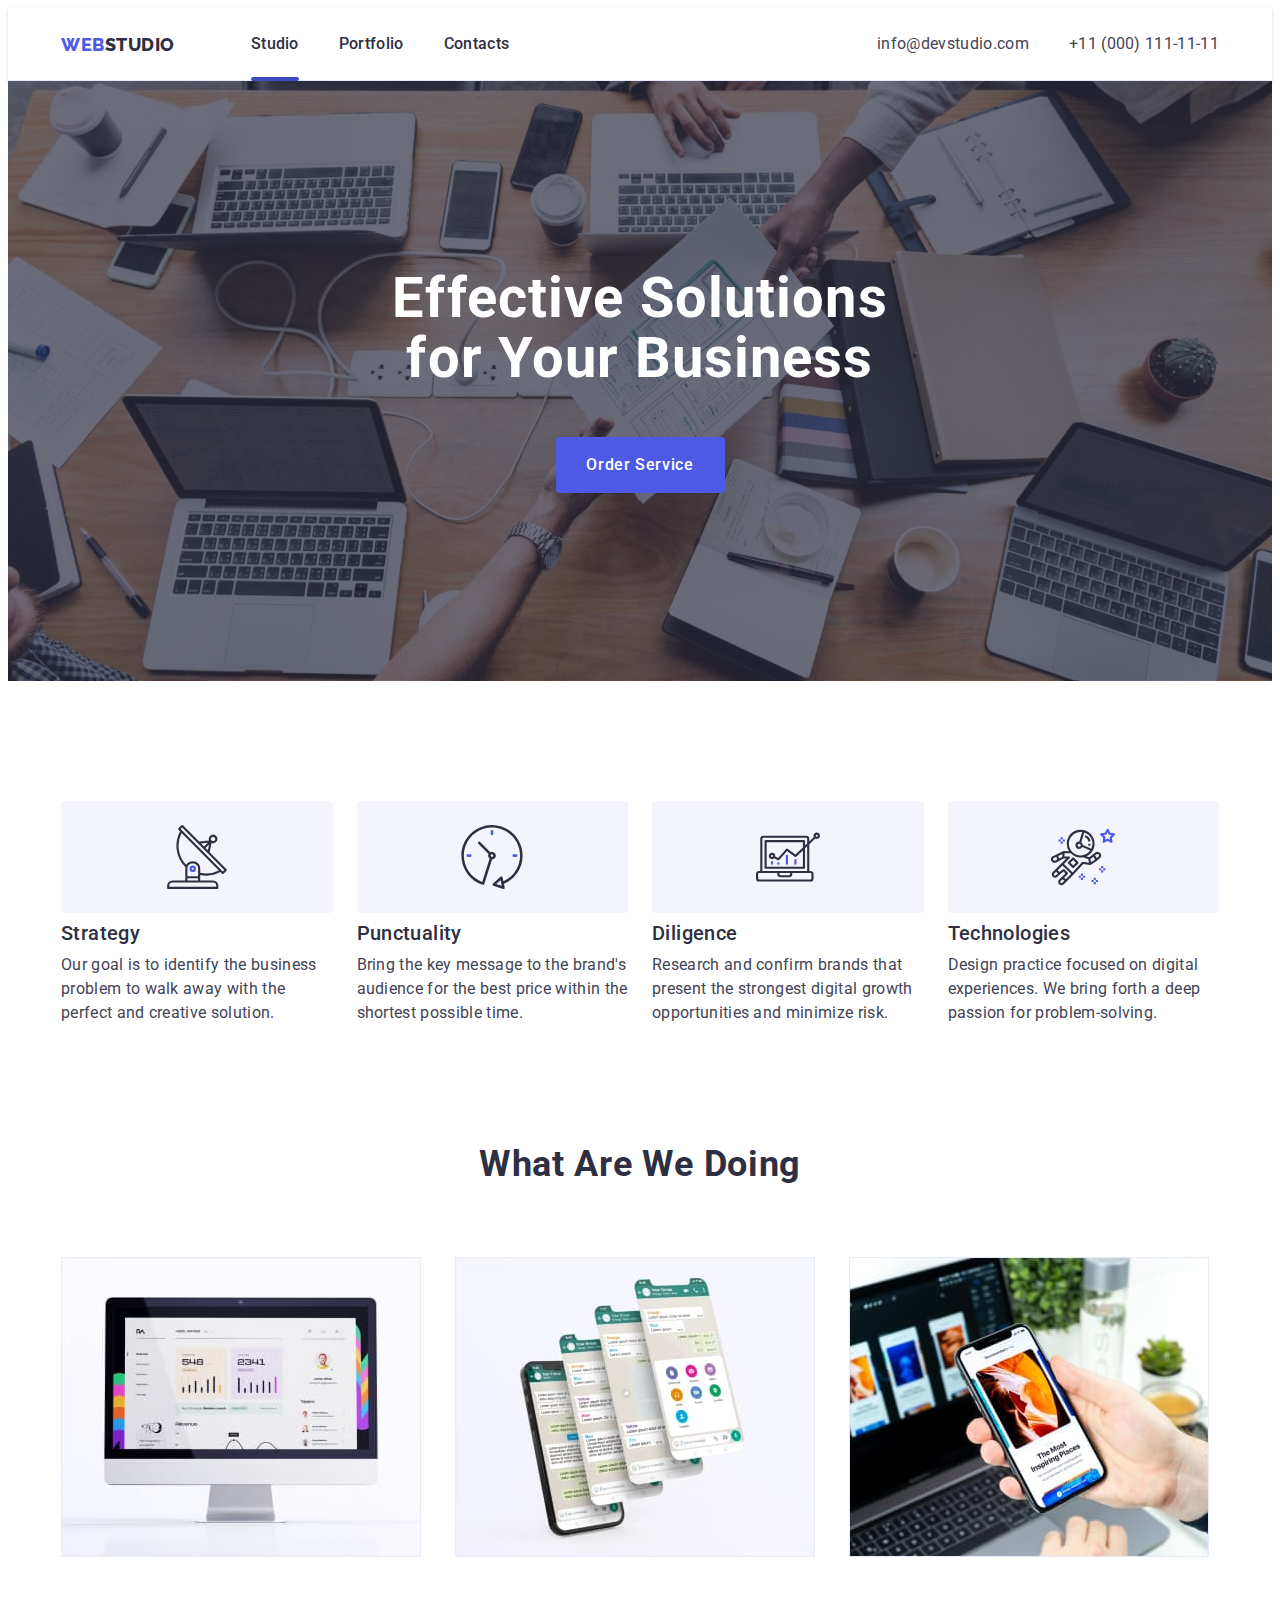
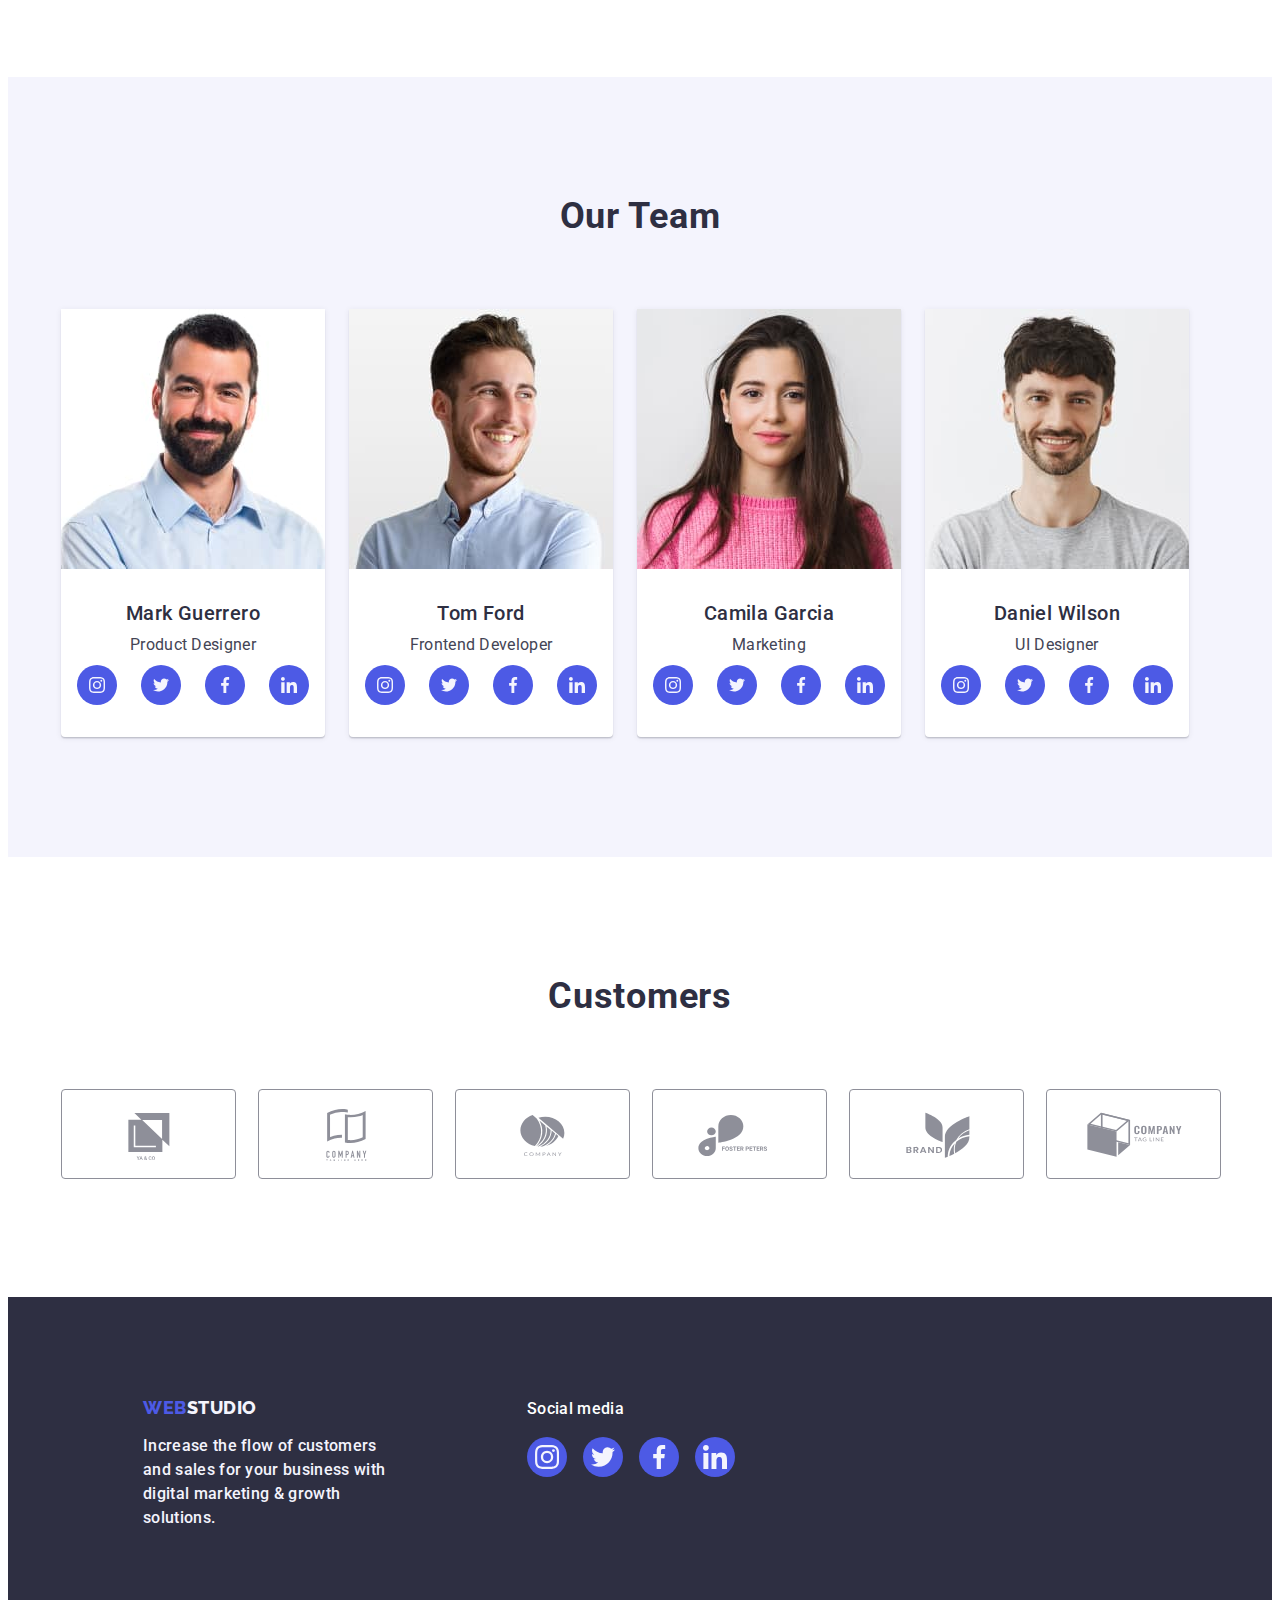
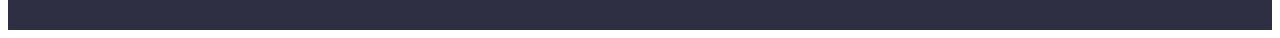
==== index.html @ 7d32ed6d "Initial commit" ====
<!DOCTYPE html>
<html lang="en">
  <head>
    <meta charset="UTF-8" />
    <meta name="viewport" content="width=device-width, initial-scale=1.0" />
    <link rel="preconnect" href="https://fonts.googleapis.com" />
    <link rel="preconnect" href="https://fonts.gstatic.com" crossorigin />
    <link
      href="https://fonts.googleapis.com/css2?family=Raleway:wght@800&family=Roboto:wght@400;500;700;900&display=swap"
      rel="stylesheet"
    />
    <link
      rel="stylesheet"
      href="https://cdnjs.cloudflare.com/ajax/libs/modern-normalize/2.0.0/modern-normalize.min.css"
      integrity="sha512-4xo8blKMVCiXpTaLzQSLSw3KFOVPWhm/TRtuPVc4WG6kUgjH6J03IBuG7JZPkcWMxJ5huwaBpOpnwYElP/m6wg=="
      crossorigin="anonymous"
      referrerpolicy="no-referrer"
    />
    <link rel="stylesheet" href="./css/styles.css" />
    <title>WEBSTUDIO</title>
  </head>
  <body>
    <header class="menu-header">
      <div class="container menu-container">
        <nav class="menu-nav">
          <a href="./index.html" class="logo link"
            >Web<span class="logo-studio">Studio</span></a
          >
          <ul class="menu list">
            <li class="menu-li">
              <a href="./index.html" class="menu-page link current">Studio</a>
            </li>
            <li class="menu-li">
              <a href="./portfolio.html" class="menu-page link">Portfolio</a>
            </li>
            <li class="menu-li">
              <a href="" class="menu-page link">Contacts</a>
            </li>
          </ul>
        </nav>
        <address class="contact">
          <ul class="contact-info list">
            <li>
              <a href="mailto:info@devstudio.com" class="contact-info-mt link"
                >info@devstudio.com</a
              >
            </li>
            <li>
              <a href="tel:+110001111111" class="contact-info-mt link"
                >+11 (000) 111-11-11</a
              >
            </li>
          </ul>
        </address>
      </div>
    </header>

    <main>
      <section class="black">
        <div class="container">
          <h1 class="black-title">Effective Solutions for Your Business</h1>
          <button type="button" class="black-btn" data-modal-open>
            Order Service
          </button>
        </div>
      </section>

      <section class="presentation">
        <div class="container">
          <h2 class="presentation-title visually-hidden">
            Lorem ipsum dolor sit amet.
          </h2>
          <ul class="presentation-cards list">
            <li class="presentation-cards-li">
              <div class="presentation-cards-fon">
                <svg class="icon" width="64" height="64">
                  <use href="./images/icons.svg#icon-antenna"></use>
                </svg>
              </div>
              <h3 class="presentation-subtitle">Strategy</h3>
              <p class="presentation-text">
                Our goal is to identify the business problem to walk away with
                the perfect and creative solution.
              </p>
            </li>
            <li class="presentation-cards-li">
              <div class="presentation-cards-fon">
                <svg class="icon" width="64" height="64">
                  <use href="./images/icons.svg#icon-clock"></use>
                </svg>
              </div>
              <h3 class="presentation-subtitle">Punctuality</h3>
              <p class="presentation-text">
                Bring the key message to the brand's audience for the best price
                within the shortest possible time.
              </p>
            </li>
            <li class="presentation-cards-li">
              <div class="presentation-cards-fon">
                <svg class="icon" width="64" height="64">
                  <use href="./images/icons.svg#icon-diagram"></use>
                </svg>
              </div>
              <h3 class="presentation-subtitle">Diligence</h3>
              <p class="presentation-text">
                Research and confirm brands that present the strongest digital
                growth opportunities and minimize risk.
              </p>
            </li>
            <li class="presentation-cards-li">
              <div class="presentation-cards-fon">
                <svg class="icon" width="64" height="64">
                  <use href="./images/icons.svg#icon-astronaut"></use>
                </svg>
              </div>
              <h3 class="presentation-subtitle">Technologies</h3>
              <p class="presentation-text">
                Design practice focused on digital experiences. We bring forth a
                deep passion for problem-solving.
              </p>
            </li>
          </ul>
        </div>
      </section>

      <section class="working">
        <div class="container">
          <h2 class="working-title">What are we doing</h2>
          <ul class="working-cards list">
            <li class="working-cards-li">
              <img src="./images/foto1.jpg" alt="computer" width="360" />
            </li>
            <li class="working-cards-li">
              <img src="./images/foto2.jpg" alt="mobile_phone" width="360" />
            </li>
            <li class="working-cards-li">
              <img
                src="./images/foto3.jpg"
                alt="laptop_and_mobile"
                width="360"
              />
            </li>
          </ul>
        </div>
      </section>

      <section class="team">
        <div class="container">
          <h2 class="team-title">Our Team</h2>
          <ul class="team-cards list">
            <li class="team-cards-company">
              <img src="./images/teamfoto_pd.jpg" alt="man" width="264" />
              <div class="team-cards-company-text">
                <h3 class="team-name">Mark Guerrero</h3>
                <p class="team-text">Product Designer</p>
                <ul class="team-social list">
                  <li class="team-social-icon">
                    <a href="" class="team-social-link">
                      <svg class="team-icon" width="16" height="16">
                        <use href="./images/icons.svg#icon-instagram"></use>
                      </svg>
                    </a>
                  </li>
                  <li class="team-social-icon">
                    <a href="" class="team-social-link">
                      <svg class="team-icon" width="16" height="16">
                        <use href="./images/icons.svg#icon-twitter"></use>
                      </svg>
                    </a>
                  </li>
                  <li class="team-social-icon">
                    <a href="" class="team-social-link">
                      <svg class="team-icon" width="16" height="16">
                        <use href="./images/icons.svg#icon-facebook"></use>
                      </svg>
                    </a>
                  </li>
                  <li class="team-social-icon">
                    <a href="" class="team-social-link">
                      <svg class="team-icon" width="16" height="16">
                        <use href="./images/icons.svg#icon-linkedin"></use>
                      </svg>
                    </a>
                  </li>
                </ul>
              </div>
            </li>
            <li class="team-cards-company">
              <img src="./images/teamfoto_fd.jpg" alt="man" width="264" />
              <div class="team-cards-company-text">
                <h3 class="team-name">Tom Ford</h3>
                <p class="team-text">Frontend Developer</p>
                <ul class="team-social list">
                  <li class="team-social-icon">
                    <a href="" class="team-social-link">
                      <svg class="team-icon" width="16" height="16">
                        <use href="./images/icons.svg#icon-instagram"></use>
                      </svg>
                    </a>
                  </li>
                  <li class="team-social-icon">
                    <a href="" class="team-social-link">
                      <svg class="team-icon" width="16" height="16">
                        <use href="./images/icons.svg#icon-twitter"></use>
                      </svg>
                    </a>
                  </li>
                  <li class="team-social-icon">
                    <a href="" class="team-social-link">
                      <svg class="team-icon" width="16" height="16">
                        <use href="./images/icons.svg#icon-facebook"></use>
                      </svg>
                    </a>
                  </li>
                  <li class="team-social-icon">
                    <a href="" class="team-social-link">
                      <svg class="team-icon" width="16" height="16">
                        <use href="./images/icons.svg#icon-linkedin"></use>
                      </svg>
                    </a>
                  </li>
                </ul>
              </div>
            </li>
            <li class="team-cards-company">
              <img src="./images/teamfoto_mk.jpg" alt="woman" width="264" />
              <div class="team-cards-company-text">
                <h3 class="team-name">Camila Garcia</h3>
                <p class="team-text">Marketing</p>
                <ul class="team-social list">
                  <li class="team-social-icon">
                    <a href="" class="team-social-link">
                      <svg class="team-icon" width="16" height="16">
                        <use href="./images/icons.svg#icon-instagram"></use>
                      </svg>
                    </a>
                  </li>
                  <li class="team-social-icon">
                    <a href="" class="team-social-link">
                      <svg class="team-icon" width="16" height="16">
                        <use href="./images/icons.svg#icon-twitter"></use>
                      </svg>
                    </a>
                  </li>
                  <li class="team-social-icon">
                    <a href="" class="team-social-link">
                      <svg class="team-icon" width="16" height="16">
                        <use href="./images/icons.svg#icon-facebook"></use>
                      </svg>
                    </a>
                  </li>
                  <li class="team-social-icon">
                    <a href="" class="team-social-link">
                      <svg class="team-icon" width="16" height="16">
                        <use href="./images/icons.svg#icon-linkedin"></use>
                      </svg>
                    </a>
                  </li>
                </ul>
              </div>
            </li>
            <li class="team-cards-company">
              <img src="./images/teamfoto_uid.jpg" alt="man" width="264" />
              <div class="team-cards-company-text">
                <h3 class="team-name">Daniel Wilson</h3>
                <p class="team-text">UI Designer</p>
                <ul class="team-social list">
                  <li class="team-social-icon">
                    <a href="" class="team-social-link">
                      <svg class="team-icon" width="16" height="16">
                        <use href="./images/icons.svg#icon-instagram"></use>
                      </svg>
                    </a>
                  </li>
                  <li class="team-social-icon">
                    <a href="" class="team-social-link">
                      <svg class="team-icon" width="16" height="16">
                        <use href="./images/icons.svg#icon-twitter"></use>
                      </svg>
                    </a>
                  </li>
                  <li class="team-social-icon">
                    <a href="" class="team-social-link">
                      <svg class="team-icon" width="16" height="16">
                        <use href="./images/icons.svg#icon-facebook"></use>
                      </svg>
                    </a>
                  </li>
                  <li class="team-social-icon">
                    <a href="" class="team-social-link">
                      <svg class="team-icon" width="16" height="16">
                        <use href="./images/icons.svg#icon-linkedin"></use>
                      </svg>
                    </a>
                  </li>
                </ul>
              </div>
            </li>
          </ul>
        </div>
      </section>

      <section class="customers">
        <div class="container">
          <h2 class="customers-title">Customers</h2>
          <ul class="customers-cards list">
            <li class="customers-cards-li">
              <a href="" class="customers-link">
                <svg class="customers-icon" width="104" height="56">
                  <use href="./images/icons.svg#icon-customers-logo1"></use>
                </svg>
              </a>
            </li>
            <li class="customers-cards-li">
              <a href="" class="customers-link">
                <svg class="customers-icon" width="104" height="56">
                  <use href="./images/icons.svg#icon-customers-logo2"></use>
                </svg>
              </a>
            </li>
            <li class="customers-cards-li">
              <a href="" class="customers-link">
                <svg class="customers-icon" width="104" height="56">
                  <use href="./images/icons.svg#icon-customers-logo3"></use>
                </svg>
              </a>
            </li>
            <li class="customers-cards-li">
              <a href="" class="customers-link">
                <svg class="customers-icon" width="104" height="56">
                  <use href="./images/icons.svg#icon-customers-logo4"></use>
                </svg>
              </a>
            </li>
            <li class="customers-cards-li">
              <a href="" class="customers-link">
                <svg class="customers-icon" width="104" height="56">
                  <use href="./images/icons.svg#icon-customers-logo5"></use>
                </svg>
              </a>
            </li>
            <li class="customers-cards-li">
              <a href="" class="customers-link">
                <svg class="customers-icon" width="104" height="56">
                  <use href="./images/icons.svg#icon-customers-logo6"></use>
                </svg>
              </a>
            </li>
          </ul>
        </div>
      </section>
    </main>

    <footer class="ftr">
      <div class="container ftr-changes">
        <div class="ftr-title">
          <a href="./index.html" class="ftr-logo link"
            >Web<span class="ftr-logo-studio">Studio</span>
          </a>
          <p class="ftr-text">
            Increase the flow of customers and sales for your business with
            digital marketing & growth solutions.
          </p>
        </div>
        <div class="social-ftr">
          <p class="social-ftr-text">Social media</p>
          <ul class="social-ftr-list list">
            <li class="social-ftr-li">
              <a href="" class="social-ftr-link">
                <svg class="social-ftr-icon" width="24" height="24">
                  <use href="./images/icons.svg#icon-instagram"></use>
                </svg>
              </a>
            </li>
            <li class="social-ftr-li">
              <a href="" class="social-ftr-link">
                <svg class="social-ftr-icon" width="24" height="24">
                  <use href="./images/icons.svg#icon-twitter"></use>
                </svg>
              </a>
            </li>
            <li class="social-ftr-li">
              <a href="" class="social-ftr-link">
                <svg class="social-ftr-icon" width="24" height="24">
                  <use href="./images/icons.svg#icon-facebook"></use>
                </svg>
              </a>
            </li>
            <li class="social-ftr-li">
              <a href="" class="social-ftr-link">
                <svg class="social-ftr-icon" width="24" height="24">
                  <use href="./images/icons.svg#icon-linkedin"></use>
                </svg>
              </a>
            </li>
          </ul>
        </div>
      </div>
    </footer>

    <div class="backdrop is-hidden" data-modal>
      <div class="modal">
        <button class="modal-btn" type="button" data-modal-close>
          <svg class="modal-icon" width="8" height="8">
            <use href="./images/icons.svg#icon-x-close"></use>
          </svg>
        </button>
      </div>
    </div>
    <script src="./js/modal.js"></script>
  </body>
</html>
---- css/styles.css ----
:root {
    --brand-color: rgba(77, 90, 229, 1);;
    --text-main: rgba(46, 47, 66, 1);   
    --text-address: rgba(67, 68, 85, 1);
    --color-change: rgba(64, 75, 191, 1);
    --bgcolor-all: rgba(255, 255, 255, 1);
    --bgimg: rgba(231, 233, 252, 1);
    --bgteam: rgba(244, 244, 253, 1);
    --bggreen: rgba(49, 208, 170, 1);
    --light-slate: rgba(142, 143, 153, 1);
    --bg-backdrop: rgba(46, 47, 66, 0.4);
    --bg-modal: rgba(252, 252, 252, 1);
}

h1, h2, h3, p {
    margin: 0;
    padding: 0;
}

ul {
    margin: 0;
    padding-left: 0;
}

img {
    display: block;
    max-width: 100%;
    height: auto;
}

.container { 
    max-width: 1158px;
    padding-left: 15px; 
    padding-right: 15px;
    margin-left: auto; 
    margin-right: auto; 
}


.visually-hidden {
    position: absolute;
    width: 1px;
    height: 1px;
    margin: -1px;
    border: 0;
    padding: 0;
    white-space: nowrap;
    clip-path: inset(100%);
    clip: rect(0 0 0 0);
    overflow: hidden;
}

body {
    font-family: "Roboto", sans-serif;
    color: #434455;
    color: var(--text-address);
    background-color: var(--bgcolor-all);
}



/* =====HEADER===== */
.logo {
    display: inline-block;
    padding: 25.5px 0 25.5px 0;
    margin-right: 76px;
    color: var(--IRIS, #4D5AE5);
    font-family: "Raleway", sans-serif;
    font-weight: 800;
    font-size: 18px;
    line-height: 1.17;
    letter-spacing: 0.54px;
    text-transform: uppercase;
    transition: color 250ms cubic-bezier(0.4, 0, 0.2, 1);
}
.logo-studio {
    color: var(--text-main);
    
}
.logo:hover .logo-studio {
    color: var(--color-change);
}
.link {
    text-decoration: none;
}

.list {
    list-style-type: none;
}
.menu-header {
    border-bottom: 1px solid var(--bgimg);
    box-shadow: 0px 2px 1px rgba(46, 47, 66, 0.08), 0px 1px 1px rgba(46, 47, 66, 0.16), 0px 1px 6px rgba(46, 47, 66, 0.08);
}

.menu-container {
    display: flex;
    align-items: center;

}

.menu-nav {
    display: flex;
    align-items: center;
}
.current::after {
    content: '';
    display: block;
    position: absolute;
    bottom: -4px;
    color: var(--color-change);
    width: 100%;
    height: 4px;
    border-radius: 2px;
    background-color: var(--brand-color);
    background-color: #404bbf;
}
.menu {
    display: flex;
    grid-gap: 40px;
}

.menu-page {
    position: relative;
    padding: 24px 0;
    font-size: 16px;
    line-height: 1.5;
    letter-spacing: 0.02em;
    font-weight: 500;
    color: var(--text-main);
    transition: color 250ms cubic-bezier(0.4, 0, 0.2, 1);
}

.menu li .menu-page:hover,
.menu li .menu-page:focus {
    color: var(--color-change);
}

.contact {
    font-style: normal;
    margin-left: auto;
}

.contact-info {
    display: flex;
    grid-gap: 40px;
}

.contact-info-mt {
    font-family: Roboto;
    font-size: 16px;
    line-height: 1.5;
    letter-spacing: 0.02em;
    color: var(--text-address);
    transition: color 250ms cubic-bezier(0.4, 0, 0.2, 1);
}

.contact .contact-info li .contact-info-mt:hover,
.contact .contact-info li .contact-info-mt:focus {
    color: var(--color-change);
    transition-timing-function: cubic-bezier(0.4, 0, 0.2, 1);
}

/* =====Studio. Section 1===== */

.black {
    max-width: 1440px;
    background-position: center;
    background-color: var(--text-main);
    background-image: linear-gradient(rgba(46, 47, 66, 0.7), rgba(46, 47, 66, 0.7)), url(../images/main-fon.jpg);
    background-repeat: no-repeat;
    background-size: cover;
    padding: 188px 0 188px;
    margin: 0 auto;
}
.black-title {
    max-width: 496px;
    margin: 0 auto;
    font-size: 56px;
    line-height: 1.07;
    letter-spacing: 1.12px;
    text-align: center;
    color: var(--bgcolor-all);
}

.black-btn {
    display: block;
    margin: 0 auto;
    margin-top: 48px;
    min-width: 169px;
    height: 56px;
    border: none;
    cursor: pointer;
    background-color: var(--brand-color);
    border-radius: 4px;
    font-family: "Roboto", sans-serif;
    font-weight: 500;
    font-size: 16px;
    line-height: 1.5;
    letter-spacing: 0.04em;
    text-align: center;
    color: var(--bgcolor-all);

    transition: background-color 250ms cubic-bezier(0.4, 0, 0.2, 1);;
}
.black-btn:hover,
.black-btn:focus {
    background-color: var(--color-change);
}

/*=====Studio. Section 2=====*/
.presentation {
    padding: 120px 0;
}

.presentation-cards {
    display: flex;
    gap: 24px;
    align-items: flex-start;
}
.presentation-cards-li {
    flex-basis: calc((100% - 3 * 24px) / 4);
}
.presentation-cards-fon {
    display: flex;
    justify-content: center;
    align-items: center;
    height: 112px;
    border-radius: 4px;
    background-color: var(--bgteam);
    margin-bottom: 8px;
}

.presentation-subtitle {
    margin-bottom: 8px;
    font-size: 20px;
    font-weight: 500;
    line-height: 1.2;
    letter-spacing: 0.02em;
    color: var(--text-main);
}
.presentation-text {
    font-size: 16px;
    line-height: 24px;
    letter-spacing: 0.32px;
    color: var(--text-address);
}



/* =====Studio. Section 3===== */
.working {
    padding-bottom: 120px;
}

.working-cards {
    display: flex;
    gap: 24px;
}

.working-title {
    margin-bottom: 72px;
    text-align: center;
    font-size: 36px;
    line-height: 1.11;
    letter-spacing: 0.02em;
    text-transform: capitalize;
    color: var(--text-main);
}
.working-cards-li {
    flex-basis: calc((100% - 3 * 16px) / 3);
}



/* =====Studio. Section 4===== */
.team {
    padding: 120px 0;
    background-color: var(--bgteam);
}
.team-title {
    margin-bottom: 72px;
    text-align: center;
    font-size: 36px;
    line-height: 1.11;
    letter-spacing: 0.02em;
    text-transform: capitalize;
    color: var(--text-main);
}

.team-cards {
    display: flex;
    gap: 24px;
}

.team-cards-company {
    border-radius: 0px 0px 4px 4px;
    background-color: var(--bgcolor-all);

    border-radius: 0px 0px 4px 4px;
    background: var(--bgcolor-all);
    box-shadow: 0px 2px 1px 0px rgba(46, 47, 66, 0.08), 0px 1px 1px 0px rgba(46, 47, 66, 0.16), 0px 1px 6px 0px rgba(46, 47, 66, 0.08);
}
.team-cards-company-text {
    padding: 32px 0;
}

.team-name {
    margin-bottom: 8px;
    text-align: center;
    font-size: 20px;
    font-weight: 500;
    line-height: 1.2;
    letter-spacing: 0.02em;
    color: var(--text-main);
}
.team-text {
    margin-bottom: 8px;
    text-align: center;
    font-size: 16px;
    line-height: 24px;
    letter-spacing: 0.32px;
    color: var(--text-address);
}

.team-social {
    display: flex;
    justify-content: center;
    gap: 24px;
}

.team-social-icon {
    width: 40px;
    height: 40px;
}
.team-social-link {
    display: flex;
    width: 100%;
    height: 100%; 
    align-items: center;
    justify-content: center;
    border-radius: 50%;
    background-color: var(--brand-color);
    transition-property: background-color;
    transition-duration: 250ms;
}
.team-social-link:hover,
.team-social-link:focus {
    background-color: var(--color-change);
    transition-timing-function: cubic-bezier(0.4, 0, 0.2, 1);
}
.team-icon {
    fill: var(--bgteam);
}



/* =====Studio. Section 5===== */
.customers {
    padding: 120px 0;
}

.customers-title {
    text-align: center;
    margin-bottom: 72px;
    font-size: 36px;
    font-weight: 700;
    line-height: 1.11; 
    letter-spacing: 0.02em;
    text-transform: capitalize;
    color: var(--text-main);
}

.customers-cards {
    display: flex;
    gap: 24px;
}

.customers-cards-li {
    width: calc((100% - 120px) / 6);
    height: 88px;
}
.customers-link {
    width: 100%;
    height: 100%;
    display: flex;
    align-items: center;
    justify-content: center;
    border: 1px solid var(--light-slate);
    color: var(--light-slate);
    border-radius: 4px;
    transition: border-color 250ms cubic-bezier(0.4, 0, 0.2, 1), color 250ms cubic-bezier(0.4, 0, 0.2, 1);
}
.customers-link:hover,
.customers-link:focus {
   border-color: var(--color-change);
   color: var(--color-change);
}
.customers-icon {
    fill: currentColor;
}




/* ==========FOOTER========== */
.ftr {
    background-color: var(--text-main);
    padding-top: 100px;
    padding-bottom: 100px;
}

.ftr-changes {
    display: flex;
    align-items: baseline;
    padding-left: 135px;
}
.ftr-title {
    margin-right: 120px;
}
.ftr-logo {
    display: inline-block;
    margin-bottom: 16px;
    color: var(--IRIS, #4D5AE5);
    font-family: "Raleway", sans-serif;
    font-weight: 800;
    font-size: 18px;
    line-height: 1.17;
    letter-spacing: 0.03em;
    text-transform: uppercase;
}
.ftr-logo-studio {
    color: var(--bgteam);
    transition-property: color;
    transition-duration: 250ms;
}
.ftr-logo-studio:hover {
    color: var(--color-change);
    transition-timing-function: cubic-bezier(0.4, 0, 0.2, 1);
}
.ftr-text {
    width: 264px;
    font-size: 16px;
    font-weight: 500;
    line-height: 24px; 
    letter-spacing: 0.32px;
    color: var(--bgteam);
}
/* .social-ftr {
    position: absolute;
    margin-top: -110px;
    margin-left: 540px;
} */

.social-ftr-text {
    margin-bottom: 16px;
    font-size: 16px;
    font-weight: 500;
    line-height: 1.5; 
    letter-spacing: 0.02em;
    color: var(--bgcolor-all)
}
.social-ftr-list{
    display: flex;
    gap: 16px;
}
.social-ftr-li {
    width: 40px;
    height: 40px;
}
.social-ftr-link {
    display: flex;
    width: 100%;
    height: 100%; 
    align-items: center;
    justify-content: center;
    border-radius: 50%;
    background-color: var(--brand-color);
    transition-property: background-color;
    transition-duration: 250ms;
}
.social-ftr-link:hover,
.social-ftr-link:focus {
    background-color: var(--bggreen);
    transition-timing-function: cubic-bezier(0.4, 0, 0.2, 1);
}
.social-ftr-icon {
    fill: var(--bgteam);
}





/* ======Portfolio // Section 1======= */

.filter {
    padding-top: 96px;
    padding-bottom: 120px;
}

.filter-btn {
    display: flex;
    justify-content: center;
    gap: 24px;
    margin-bottom: 72px;
}

.filter-btn-group {
    padding: 12px 24px;
    background-color: var(--bgteam);
    font-family: "Roboto", sans-serif;
    color: var(--brand-color);
    font-size: 16px;
    line-height: 1.5;
    letter-spacing: 0.04em;
    font-weight: 500;
    cursor: pointer;

    border-radius: 4px;
    border: 1px solid var(--bgimg);
    transition: color 250ms cubic-bezier(0.4, 0, 0.2, 1), background-color 250ms cubic-bezier(0.4, 0, 0.2, 1), border-color 250ms cubic-bezier(0.4, 0, 0.2, 1), box-shadow 250ms cubic-bezier(0.4, 0, 0.2, 1);
}
.filter-btn-group:hover,
.filter-btn-group:focus {
    background-color: var(--color-change);
    color: var(--bgcolor-all);
    border: 1px solid transparent;

    box-shadow: 0px 2px 2px 0px rgba(0, 0, 0, 0.12), 0px 2px 1px 0px rgba(0, 0, 0, 0.08), 0px 3px 1px 0px rgba(0, 0, 0, 0.10);
}

.filter-projects {
    display: flex;
    flex-wrap: wrap;
    row-gap: 48px;
    column-gap: 24px;
}

.filter-projects-li {
    flex-basis: calc((100% - 48px) / 3);
}
.filter-projects-cards {
    display: block;
    width: 100%;
    height: 100%;
    transition: box-shadow 250ms cubic-bezier(0.4, 0, 0.2, 1);
}
.filter-projects-cards:hover,
.filter-projects-cards:focus {
    box-shadow: 0px 1px 6px rgba(46, 47, 66, 0.08), 0px 1px 1px rgba(46, 47, 66, 0.16), 0px 2px 1px rgba(46, 47, 66, 0.08);
    transform: translateY(0%);
}

.filter-overlay {
    position: relative;
    overflow: hidden;
    width: 360px;
    height: 300px;
}

.filter-text-overlay {
    position: absolute;
    top: 0;
    left: 0;
    width: 100%;
    height: 100%;
    padding: 40px 32px;;

    font-size: 16px;
    line-height: 1.5;
    letter-spacing: 0.02em;
    color: var(--bgteam);

    background-color: var(--brand-color);
    transform: translateY(100%);
    transition: transform 250ms cubic-bezier(0.4, 0, 0.2, 1);
}

.filter-projects-cards:hover .filter-text-overlay,
.filter-projects-cards:focus .filter-text-overlay {
  transform: translateY(0%);
}

.filter-projects-cards-text {
    padding: 32px 16px;
    border: 1px solid var(--bgimg);
    border-top: none;
    transition: border, background-color;
}

.filter-projects-cards-text-name {
    margin-bottom: 8px;
    font-size: 20px;
    font-weight: 500;
    line-height: 1.2;  
    letter-spacing: 0.02em;
    color: var(--text-main);
}
.filter-projects-cards-text-platform {
    font-size: 16px;
    line-height: 1.5; 
    letter-spacing: 0.02em;
    color: var(--text-address);
}
.filter-projects-cards-text:hover,
.filter-projects-cards-text:focus {
    border: 1px solid var(--bgteam);
    background-color: var(--bgcolor-all);
    box-shadow: 0px 2px 1px 0px rgba(46, 47, 66, 0.08), 0px 1px 1px 0px rgba(46, 47, 66, 0.16), 0px 1px 6px 0px rgba(46, 47, 66, 0.08);
}



/* ==========MODAL WINDOW========== */
.backdrop.is-hidden {
    visibility: hidden;
    opacity: 0;
    pointer-events: none;
    transition: opacity 250ms cubic-bezier(0.4, 0, 0.2, 1), visibility 250ms cubic-bezier(0.4, 0, 0.2, 1);
}
.backdrop {
    position: fixed;
    top:0;
    left: 0;
    width: 100%;
    height: 100%;
    background-color: var(--bg-backdrop);
    transition: opacity 250ms cubic-bezier(0.4, 0, 0.2, 1), visibility 250ms cubic-bezier(0.4, 0, 0.2, 1);
}

.modal {
    position: absolute;
    width: 408px;
    min-height: 584px;
    left: 50%;
    top: 50%;
    transform: translate(-50%, -50%) scale(1);

    border-radius: 4px;
    background-color: var(--bg-modal);
    box-shadow: 0px 2px 1px 0px rgba(0, 0, 0, 0.20), 0px 1px 3px 0px rgba(0, 0, 0, 0.12), 0px 1px 1px 0px rgba(0, 0, 0, 0.14);
    transition: transform 250ms cubic-bezier(0.4, 0, 0.2, 1);
}
.backdrop.is-hidden .modal {
    opacity: 0;
    transform: translateX(-50%) translateY(-50%) scale(0.4);
    transition-delay: 0ms;
}
.modal-btn {
    position: absolute;
    top: 24px;
    right: 24px;
    display: flex;
    justify-content: center;
    align-items: center;
    width: 24px;
    height: 24px;
    padding: 0;
    border-radius: 50%;
    background-color: var(--bgimg);
    border: 1px solid rgba(0, 0, 0, 0.1);
    cursor: pointer;
    transition: background-color 250ms cubic-bezier(0.4, 0, 0.2, 1), border 250ms cubic-bezier(0.4, 0, 0.2, 1);
    color: var(--text-main);
}
.modal-icon {
    fill: currentColor;
    transition: fill 250ms cubic-bezier(0.4, 0, 0.2, 1);
}
.modal-btn:hover,
.modal-btn:focus {
    color: var(--bgcolor-all);
    background-color: var(--color-change);
    border: none;
}
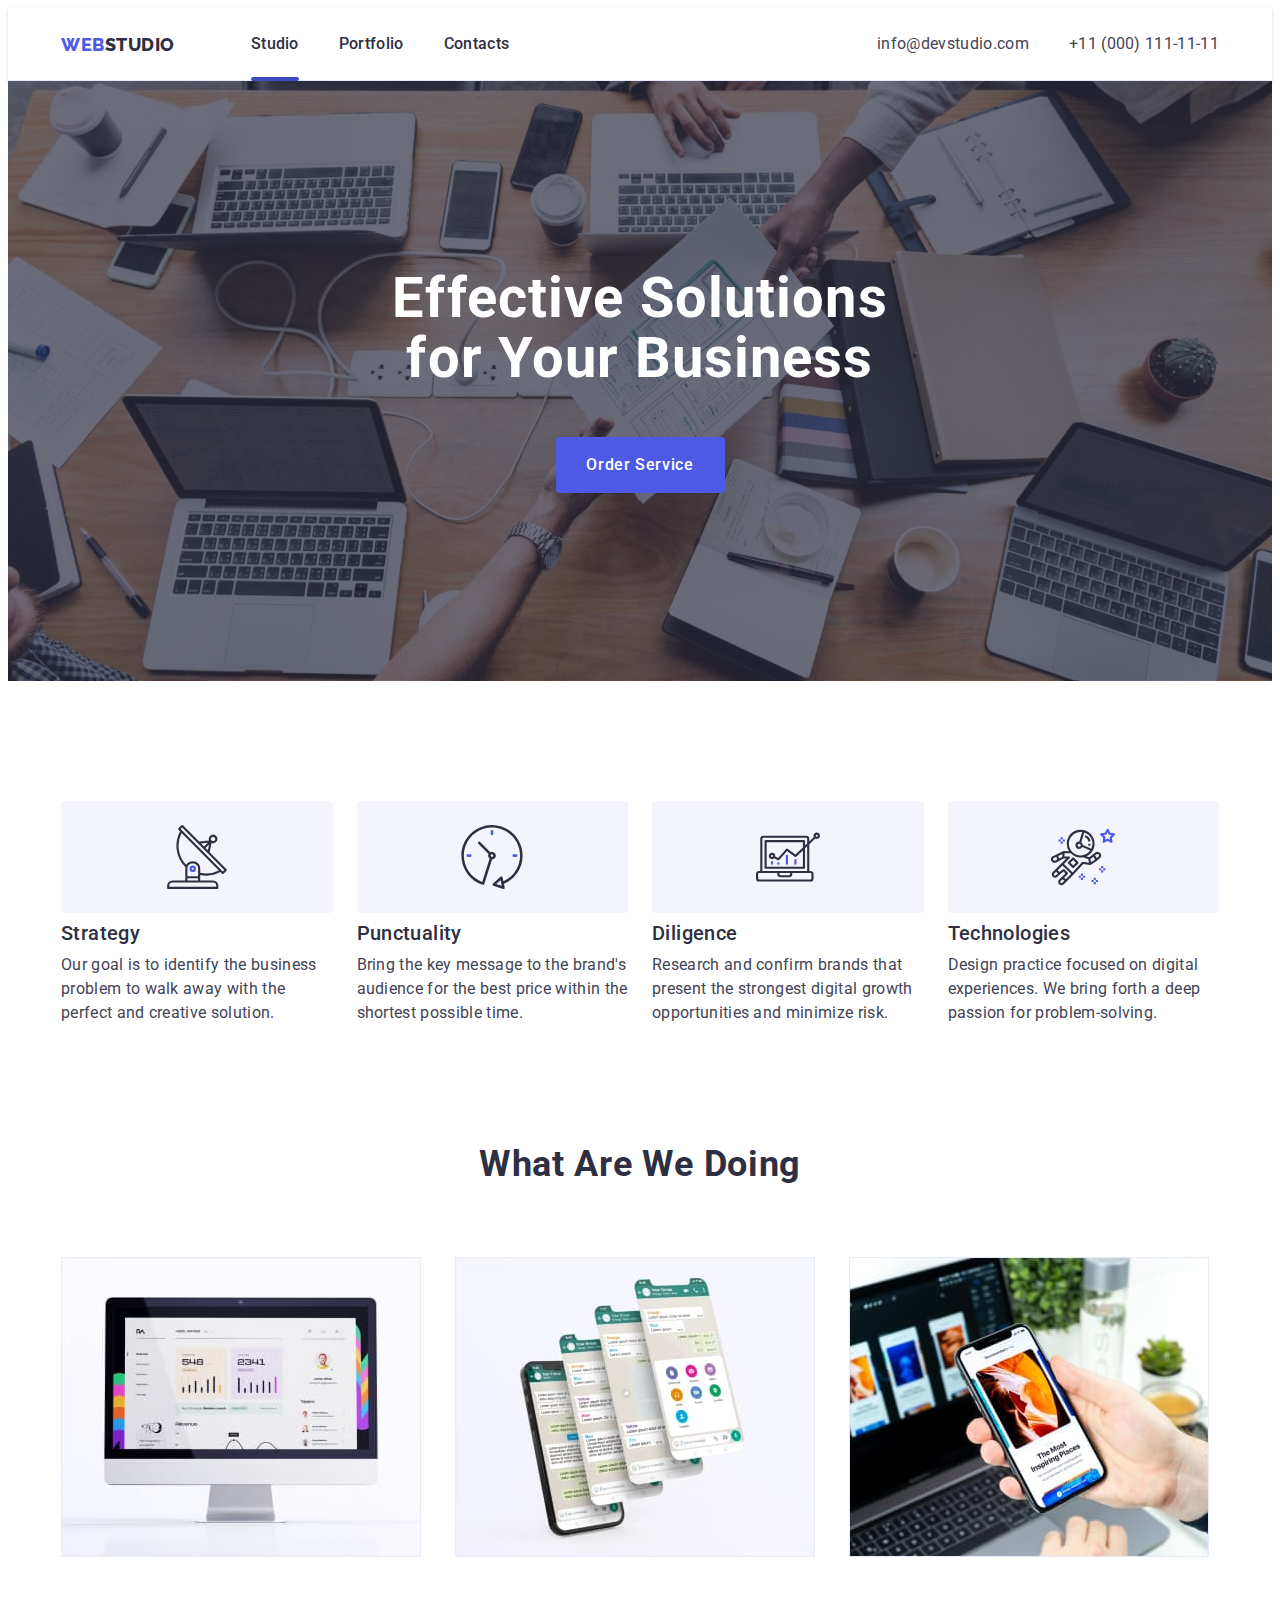
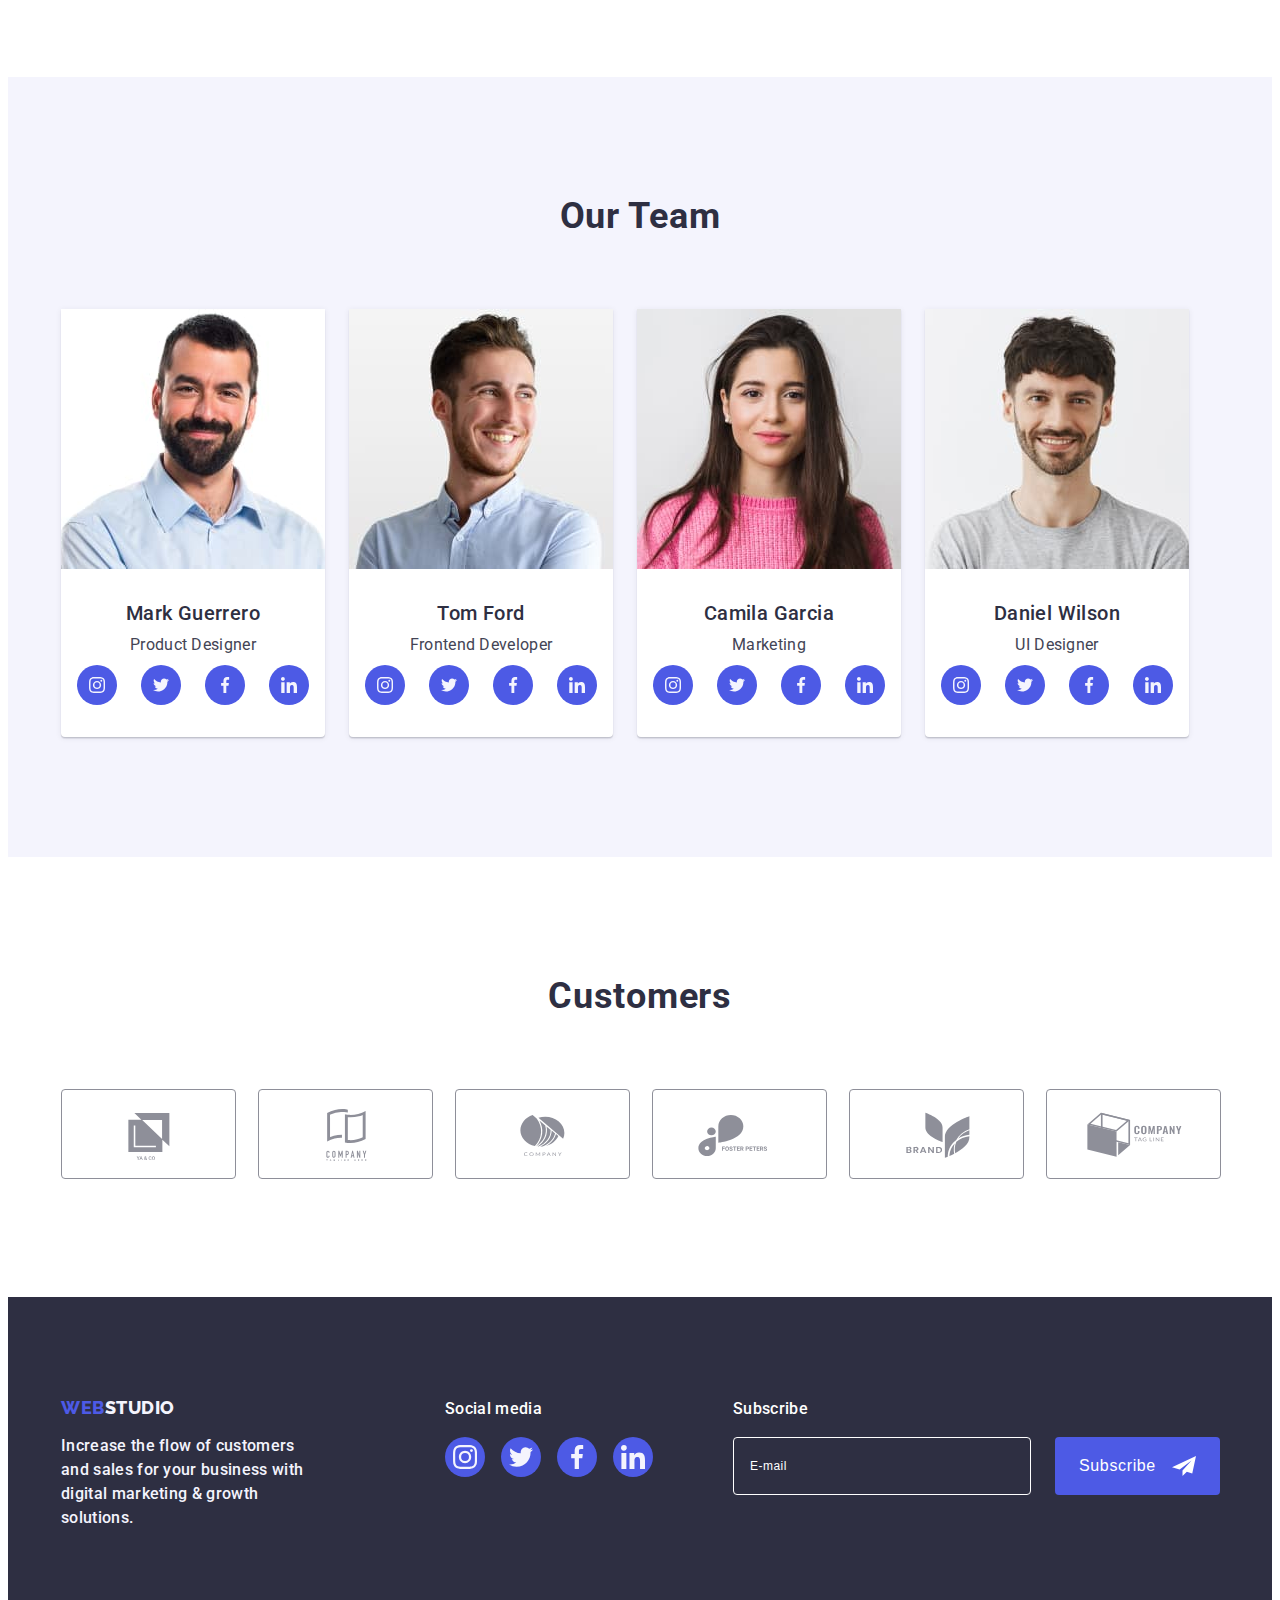
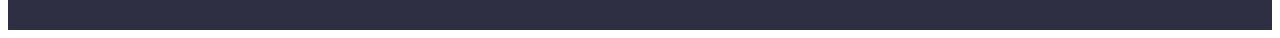
==== commit 2d1cae6a: "hw-05" ====
--- a/index.html
+++ b/index.html
@@ -395,6 +395,25 @@
             </li>
           </ul>
         </div>
+        <div class="ftr-modal">
+          <p class="ftr-subscribe">Subscribe</p>
+          <form name="ftr-modal-form" autocomplete="off" novalidate>
+            <label class="ftr-label">
+              <input
+                type="text"
+                name="subscribe"
+                placeholder="E-mail"
+                class="ftr-input"
+              />
+              <button type="submit" class="ftr-modal-btn">
+                Subscribe
+                <svg class="ftr-modal-icon" width="24" height="24">
+                  <use href="./images/icons.svg#icon-frame"></use>
+                </svg>
+              </button>
+            </label>
+          </form>
+        </div>
       </div>
     </footer>
 
@@ -405,6 +424,70 @@
             <use href="./images/icons.svg#icon-x-close"></use>
           </svg>
         </button>
+
+        <p class="modal-title">Leave your contacts and we will call you back</p>
+        <form name="reviews-form" class="modal-form">
+          <div class="modal-form-box">
+            <label name="name" for="name" class="modal-label">Name</label>
+            <div class="modal-box">
+              <input type="text" name="name" id="name" class="modal-input" />
+              <svg class="form-icon" width="18" height="24">
+                <use href="./images/icons.svg#icon-name"></use>
+              </svg>
+            </div>
+          </div>
+          <div class="modal-form-box">
+            <label name="phone" for="phone" class="modal-label">Phone</label>
+            <div class="modal-box">
+              <input type="text" name="phone" id="phone" class="modal-input" />
+              <svg class="form-icon" width="18" height="24">
+                <use href="./images/icons.svg#icon-phone"></use>
+              </svg>
+            </div>
+          </div>
+          <div class="modal-form-box">
+            <label name="email" for="email" class="modal-label">Email</label>
+            <div class="modal-box">
+              <input type="text" name="email" id="email" class="modal-input" />
+              <svg class="form-icon" width="18" height="24">
+                <use href="./images/icons.svg#icon-email"></use>
+              </svg>
+            </div>
+          </div>
+          <div class="modal-form-box">
+            <label name="comment" for="comment" class="modal-label"
+              >Comment</label
+            >
+            <div class="modal-box">
+              <textarea
+                name="comment"
+                rows=""
+                id="comment"
+                placeholder="Text input"
+                class="modal-textarea"
+              ></textarea>
+            </div>
+          </div>
+
+          <label class="form-checkbox">
+            <input
+              class="visually-hidden"
+              type="checkbox"
+              name="user-checkbox"
+              checked
+            />
+            <span class="checkbox-form">
+              <svg class="checkbox-icon" width="10" height="10">
+                <use href="./images/icons.svg#icon-vector"></use>
+              </svg>
+            </span>
+            I accept the terms and conditions of the
+            <a class="form-agreement-link" href="">Privacy Policy</a>
+          </label>
+          <button class="checkbox-btn" type="submit" data-modal-send>
+            Send
+          </button>
+        </form>
       </div>
     </div>
     <script src="./js/modal.js"></script>
--- a/css/styles.css
+++ b/css/styles.css
@@ -413,7 +413,7 @@
 .ftr-changes {
     display: flex;
     align-items: baseline;
-    padding-left: 135px;
+    
 }
 .ftr-title {
     margin-right: 120px;
@@ -446,11 +446,9 @@
     letter-spacing: 0.32px;
     color: var(--bgteam);
 }
-/* .social-ftr {
-    position: absolute;
-    margin-top: -110px;
-    margin-left: 540px;
-} */
+.social-ftr {
+    margin-right: 80px;
+}
 
 .social-ftr-text {
     margin-bottom: 16px;
@@ -487,7 +485,59 @@
 .social-ftr-icon {
     fill: var(--bgteam);
 }
-
+.ftr-subscribe {
+    margin-bottom: 16px;
+    font-size: 16px;
+    font-style: normal;
+    font-weight: 500;
+    line-height: 1.5;
+    letter-spacing: 0.02em;
+    color: var(--bgcolor-all);
+}
+.ftr-label {
+    display: flex;
+    flex-direction: row;
+    gap: 24px;
+}
+.ftr-input {
+    width: 264px;
+    height: 40px;
+    padding: 8px 16px;
+    border-radius: 4px;
+    border: 1px solid var(--bgcolor-all);
+    background-color: transparent;
+}
+.ftr-input::placeholder {
+    color: var(--WHITE, #FFF);
+    font-size: 12px;
+    font-weight: 400;
+    line-height: 2;
+    letter-spacing: 0.04em;
+}
+/* .ftr-modal-box {
+    display: flex;
+    justify-content: center;
+    align-items: center;
+    gap: 24px;
+} */
+.ftr-modal-btn {
+    display: flex;
+    align-items: center;
+    justify-content: center;
+    gap: 16px;
+    padding: 8px 24px;
+    color: var(--bgcolor-all);
+    background-color: var(--brand-color);
+    font-size: 16px;
+    font-weight: 500;
+    line-height: 1.5;
+    letter-spacing: 0.04em;
+    border-radius: 4px;
+    border: none;
+}
+.ftr-modal-icon {
+    fill: currentColor;
+}
 
 
 
@@ -636,6 +686,7 @@
     left: 50%;
     top: 50%;
     transform: translate(-50%, -50%) scale(1);
+    padding: 72px 24px 24px 24px;
 
     border-radius: 4px;
     background-color: var(--bg-modal);
@@ -674,3 +725,135 @@
     background-color: var(--color-change);
     border: none;
 }
+.modal-title {
+    display: block;
+    margin-bottom: 16px;
+    color: var(--text-main);
+    text-align: center;
+    font-size: 16px;
+    font-weight: 500;
+    line-height: 1.5;
+    letter-spacing: 0.02em;
+}
+
+.modal-form-box {
+    margin-bottom: 8px;
+}
+.modal-label {
+    font-size: 12px;
+    font-weight: 400;
+    line-height: 1.1667; 
+    letter-spacing: 0.04em;
+    color: var(--light-slate);
+}
+.modal-box {
+    display: flex;
+    margin-top: 4px;
+    position: relative;
+}
+.modal-input {
+    width: 100%;
+    height: 40px;
+    padding: 8px 0 8px 38px;
+    border-radius: 4px;
+    border: 1px solid var(--bg-backdrop);
+    outline: transparent;
+    transition: border-color 250ms cubic-bezier(0.4, 0, 0.2, 1);
+}
+
+.form-icon {
+    position: absolute;
+    top: 50%;
+    left: 16px;
+    transform: translateY(-50%);
+    fill: var(--text-main);
+    transition: fill 250ms cubic-bezier(0.4, 0, 0.2, 1);
+}
+.modal-input:focus + .form-icon {
+    fill: var(--brand-color);
+}
+.modal-input:focus {
+    border-color: var(--brand-color);
+    fill: var(--brand-color);
+}
+
+.modal-textarea {
+    width: 100%;
+    height: 120px;
+    padding: 8px 0 0 16px;
+    border-radius: 4px;
+    border: 1px solid var(--bg-backdrop);
+    outline: transparent;
+    resize: none;
+}
+
+.modal-textarea::placeholder {
+    color: var(--light-slate);
+    font-size: 12px;
+    font-weight: 400;
+    line-height: 1.16;
+    letter-spacing: 0.04em;
+}
+.form-checkbox {
+    display: flex;
+    align-items: center;
+    margin-bottom: 24px;
+    user-select: none;
+    font-size: 12px;
+    font-weight: 400;
+    line-height: 1.16; 
+    letter-spacing: 0.04em;
+    color: var(--light-slate);
+}
+.checkbox-form {
+    width: 16px;
+    height: 16px;
+    margin-right: 12px;
+    display: inline-flex;
+    align-items: center;
+    justify-content: center;
+    background-color: transparent;
+    border: 1px solid var(--bg-backdrop);
+    border-radius: 2px;
+    transition: background-color var(--bg-backdrop), border-color var(--bg-backdrop);
+}
+input[type='checkbox']:checked + .checkbox-form {
+    background-color: var(--color-change);
+    border-color: var(--color-change);
+}
+.checkbox-icon {
+    fill: transparent;
+    transition: fill var(--bg-backdrop);
+}
+input[type='checkbox']:checked + .checkbox-form > .checkbox-icon {
+    fill: var(--bgteam);
+}
+
+.form-agreement-link {
+    font-size: 12px;
+    font-weight: 400;
+    line-height: 1.33;
+    letter-spacing: 0.04em;
+    text-decoration-line: underline;
+    color: var(--brand-color);
+    margin-left: 3px;
+}
+.checkbox-btn {
+    display: block;
+    margin: 0 auto;
+    min-width: 169px;
+    padding: 16px 32px;
+    background-color: var(--brand-color);
+    border-radius: 4px;
+    box-shadow: 0px 4px 4px 0px rgba(0, 0, 0, 0.15);
+    border: transparent;
+
+    text-align: center;
+    width: 105px;
+    font-size: 16px;
+    font-weight: 500;
+    line-height: 1.5;
+    letter-spacing: 0.04em;
+    color: var(--bgcolor-all);
+}
+
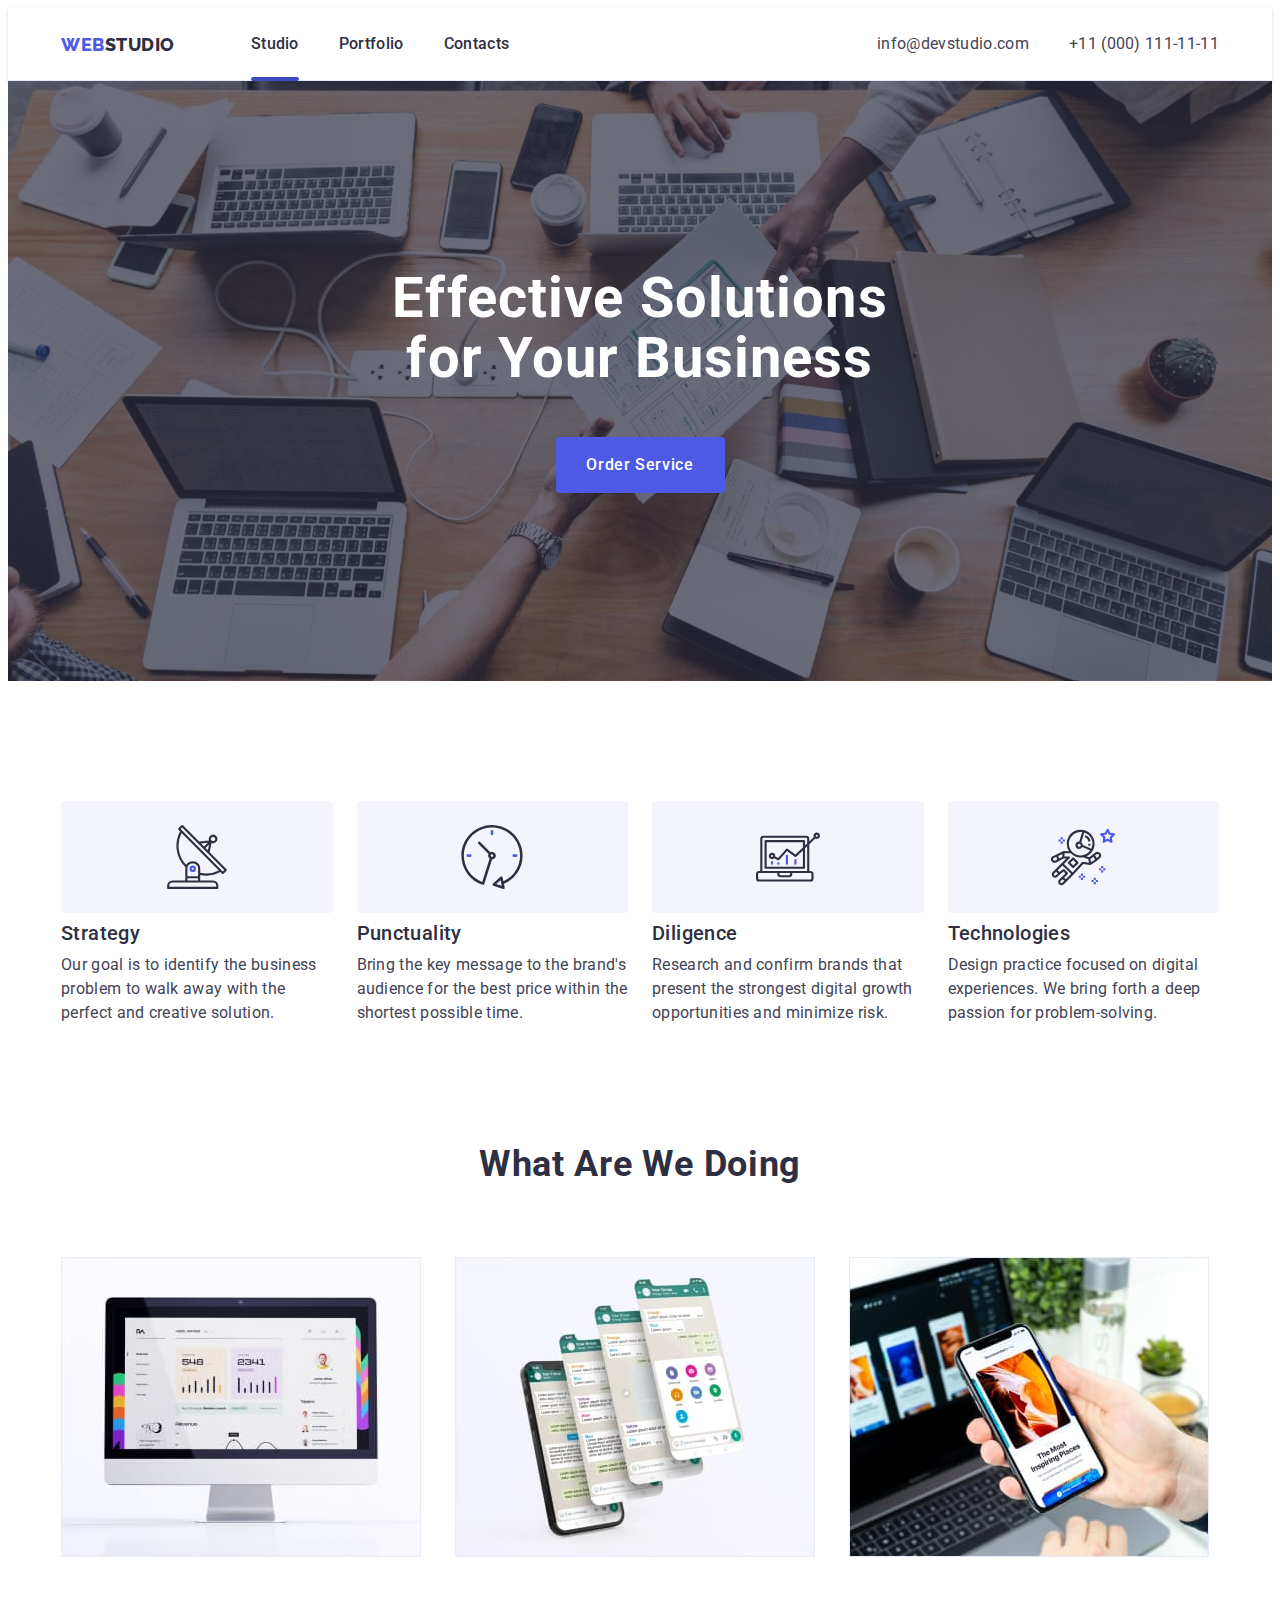
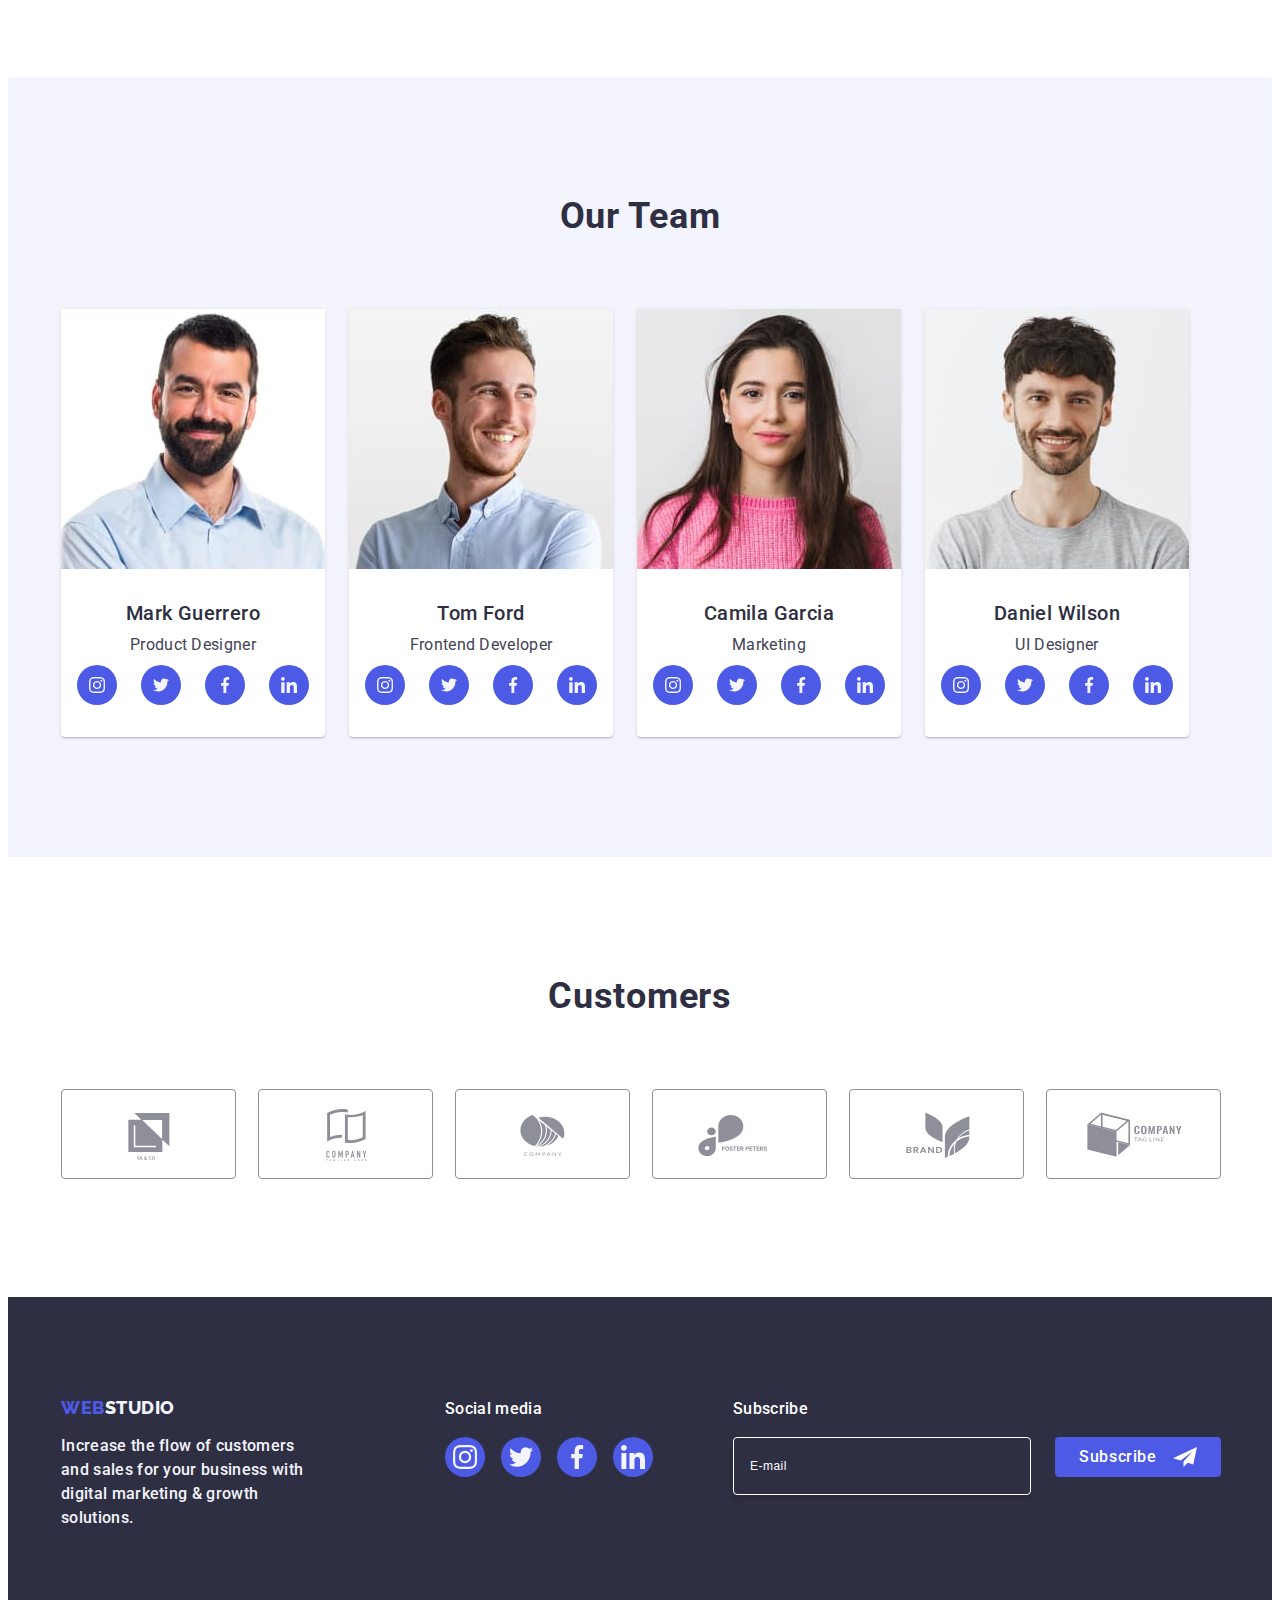
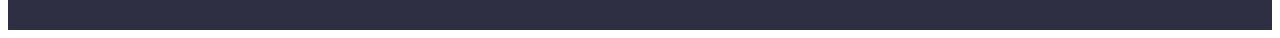
==== commit 8fee1c39: "hw-05 update-01" ====
--- a/index.html
+++ b/index.html
@@ -397,21 +397,26 @@
         </div>
         <div class="ftr-modal">
           <p class="ftr-subscribe">Subscribe</p>
-          <form name="ftr-modal-form" autocomplete="off" novalidate>
+          <form
+            name="ftr-modal-form"
+            autocomplete="off"
+            novalidate
+            class="ftr-form"
+          >
             <label class="ftr-label">
               <input
-                type="text"
+                type="email"
                 name="subscribe"
                 placeholder="E-mail"
                 class="ftr-input"
               />
-              <button type="submit" class="ftr-modal-btn">
-                Subscribe
-                <svg class="ftr-modal-icon" width="24" height="24">
-                  <use href="./images/icons.svg#icon-frame"></use>
-                </svg>
-              </button>
             </label>
+            <button type="submit" class="ftr-modal-btn">
+              Subscribe
+              <svg class="ftr-modal-icon" width="24" height="24">
+                <use href="./images/icons.svg#icon-frame"></use>
+              </svg>
+            </button>
           </form>
         </div>
       </div>
@@ -428,9 +433,14 @@
         <p class="modal-title">Leave your contacts and we will call you back</p>
         <form name="reviews-form" class="modal-form">
           <div class="modal-form-box">
-            <label name="name" for="name" class="modal-label">Name</label>
+            <label name="name" for="user-name" class="modal-label">Name</label>
             <div class="modal-box">
-              <input type="text" name="name" id="name" class="modal-input" />
+              <input
+                type="text"
+                name="user-name"
+                id="user-name"
+                class="modal-input"
+              />
               <svg class="form-icon" width="18" height="24">
                 <use href="./images/icons.svg#icon-name"></use>
               </svg>
@@ -454,36 +464,38 @@
               </svg>
             </div>
           </div>
-          <div class="modal-form-box">
-            <label name="comment" for="comment" class="modal-label"
+          <div class="modal-form-box-comment">
+            <label name="comment" for="user-comment" class="modal-label"
               >Comment</label
             >
-            <div class="modal-box">
-              <textarea
-                name="comment"
-                rows=""
-                id="comment"
-                placeholder="Text input"
-                class="modal-textarea"
-              ></textarea>
-            </div>
+            <textarea
+              name="user-comment"
+              rows=""
+              id="user-comment"
+              placeholder="Text input"
+              class="modal-textarea"
+            ></textarea>
           </div>
 
-          <label class="form-checkbox">
+          <div class="modal-checkbox">
             <input
-              class="visually-hidden"
+              class="checkbox-class visually-hidden"
               type="checkbox"
-              name="user-checkbox"
+              value="true"
+              name="user-privacy"
+              id="user-privacy"
               checked
             />
-            <span class="checkbox-form">
-              <svg class="checkbox-icon" width="10" height="10">
-                <use href="./images/icons.svg#icon-vector"></use>
-              </svg>
-            </span>
-            I accept the terms and conditions of the
-            <a class="form-agreement-link" href="">Privacy Policy</a>
-          </label>
+            <label class="form-checkbox" for="user-privacy">
+              <span class="checkbox-form">
+                <svg class="checkbox-icon" width="10" height="8">
+                  <use href="./images/icons.svg#icon-vector"></use>
+                </svg>
+              </span>
+              I accept the terms and conditions of the
+              <a class="form-agreement-link" href="">Privacy Policy</a>
+            </label>
+          </div>
           <button class="checkbox-btn" type="submit" data-modal-send>
             Send
           </button>
--- a/css/styles.css
+++ b/css/styles.css
@@ -494,11 +494,11 @@
     letter-spacing: 0.02em;
     color: var(--bgcolor-all);
 }
-.ftr-label {
-    display: flex;
-    flex-direction: row;
+.ftr-form {
+    display: flex;
     gap: 24px;
 }
+
 .ftr-input {
     width: 264px;
     height: 40px;
@@ -506,36 +506,37 @@
     border-radius: 4px;
     border: 1px solid var(--bgcolor-all);
     background-color: transparent;
-}
-.ftr-input::placeholder {
-    color: var(--WHITE, #FFF);
+    color: var(--bgcolor-all);
     font-size: 12px;
     font-weight: 400;
-    line-height: 2;
+    line-height: 1.5;
     letter-spacing: 0.04em;
-}
-/* .ftr-modal-box {
-    display: flex;
+    box-shadow: 0px 4px 4px 0px rgba(0, 0, 0, 0.15);
+}
+.ftr-input::placeholder {
+    color: var(--bgcolor-all);
+}
+
+.ftr-modal-btn {
+    display: flex;
+    align-items: center;
     justify-content: center;
-    align-items: center;
-    gap: 24px;
-} */
-.ftr-modal-btn {
-    display: flex;
-    align-items: center;
-    justify-content: center;
-    gap: 16px;
+    min-width: 165px;
+    height: 40px;
     padding: 8px 24px;
     color: var(--bgcolor-all);
     background-color: var(--brand-color);
+    font-family: "Roboto", sans-serif;
     font-size: 16px;
     font-weight: 500;
     line-height: 1.5;
     letter-spacing: 0.04em;
     border-radius: 4px;
     border: none;
+    cursor: pointer;
 }
 .ftr-modal-icon {
+    margin-left: 16px;
     fill: currentColor;
 }
 
@@ -739,16 +740,20 @@
 .modal-form-box {
     margin-bottom: 8px;
 }
+.modal-form-box-comment {
+    margin-bottom: 16px;
+}
 .modal-label {
+    display: block;
+    margin-bottom: 4px;
     font-size: 12px;
     font-weight: 400;
-    line-height: 1.1667; 
+    line-height: 1.17; 
     letter-spacing: 0.04em;
     color: var(--light-slate);
 }
 .modal-box {
     display: flex;
-    margin-top: 4px;
     position: relative;
 }
 .modal-input {
@@ -758,6 +763,7 @@
     border-radius: 4px;
     border: 1px solid var(--bg-backdrop);
     outline: transparent;
+    background-color: transparent;
     transition: border-color 250ms cubic-bezier(0.4, 0, 0.2, 1);
 }
 
@@ -780,28 +786,36 @@
 .modal-textarea {
     width: 100%;
     height: 120px;
-    padding: 8px 0 0 16px;
+    padding: 8px 16px;
     border-radius: 4px;
     border: 1px solid var(--bg-backdrop);
     outline: transparent;
     resize: none;
-}
-
-.modal-textarea::placeholder {
-    color: var(--light-slate);
     font-size: 12px;
     font-weight: 400;
-    line-height: 1.16;
+    line-height: 1.17;
     letter-spacing: 0.04em;
+    color: var(--light-slate);
+    background-color: transparent;
+    transition: border-color 250ms cubic-bezier(0.4, 0, 0.2, 1); 
+}
+.modal-textarea:focus {
+    border-color: var(--brand-color);
+}
+
+/* .modal-textarea::placeholder {
+    color: var(--light-slate); 
+} */
+.modal-checkbox {
+    margin-bottom: 24px;
 }
 .form-checkbox {
-    display: flex;
-    align-items: center;
-    margin-bottom: 24px;
+    display: block;
+    align-items: center;
     user-select: none;
     font-size: 12px;
     font-weight: 400;
-    line-height: 1.16; 
+    line-height: 1.17; 
     letter-spacing: 0.04em;
     color: var(--light-slate);
 }
@@ -812,14 +826,15 @@
     display: inline-flex;
     align-items: center;
     justify-content: center;
-    background-color: transparent;
     border: 1px solid var(--bg-backdrop);
     border-radius: 2px;
-    transition: background-color var(--bg-backdrop), border-color var(--bg-backdrop);
+    transition: background-color 250ms cubic-bezier(0.4, 0, 0.2, 1), border 250ms cubic-bezier(0.4, 0, 0.2, 1), fill 250ms cubic-bezier(0.4, 0, 0.2, 1);
+    fill: transparent;
 }
 input[type='checkbox']:checked + .checkbox-form {
     background-color: var(--color-change);
-    border-color: var(--color-change);
+    border: none;
+    fill: var(--bgteam)
 }
 .checkbox-icon {
     fill: transparent;
@@ -847,6 +862,7 @@
     border-radius: 4px;
     box-shadow: 0px 4px 4px 0px rgba(0, 0, 0, 0.15);
     border: transparent;
+    cursor: pointer;
 
     text-align: center;
     width: 105px;
@@ -855,5 +871,10 @@
     line-height: 1.5;
     letter-spacing: 0.04em;
     color: var(--bgcolor-all);
-}
-
+    transition: background-color 250ms cubic-bezier(0.4, 0, 0.2, 1);
+}
+.checkbox-btn:focus,
+.checkbox-btn:active {
+    background-color: var(--color-change);
+}
+
